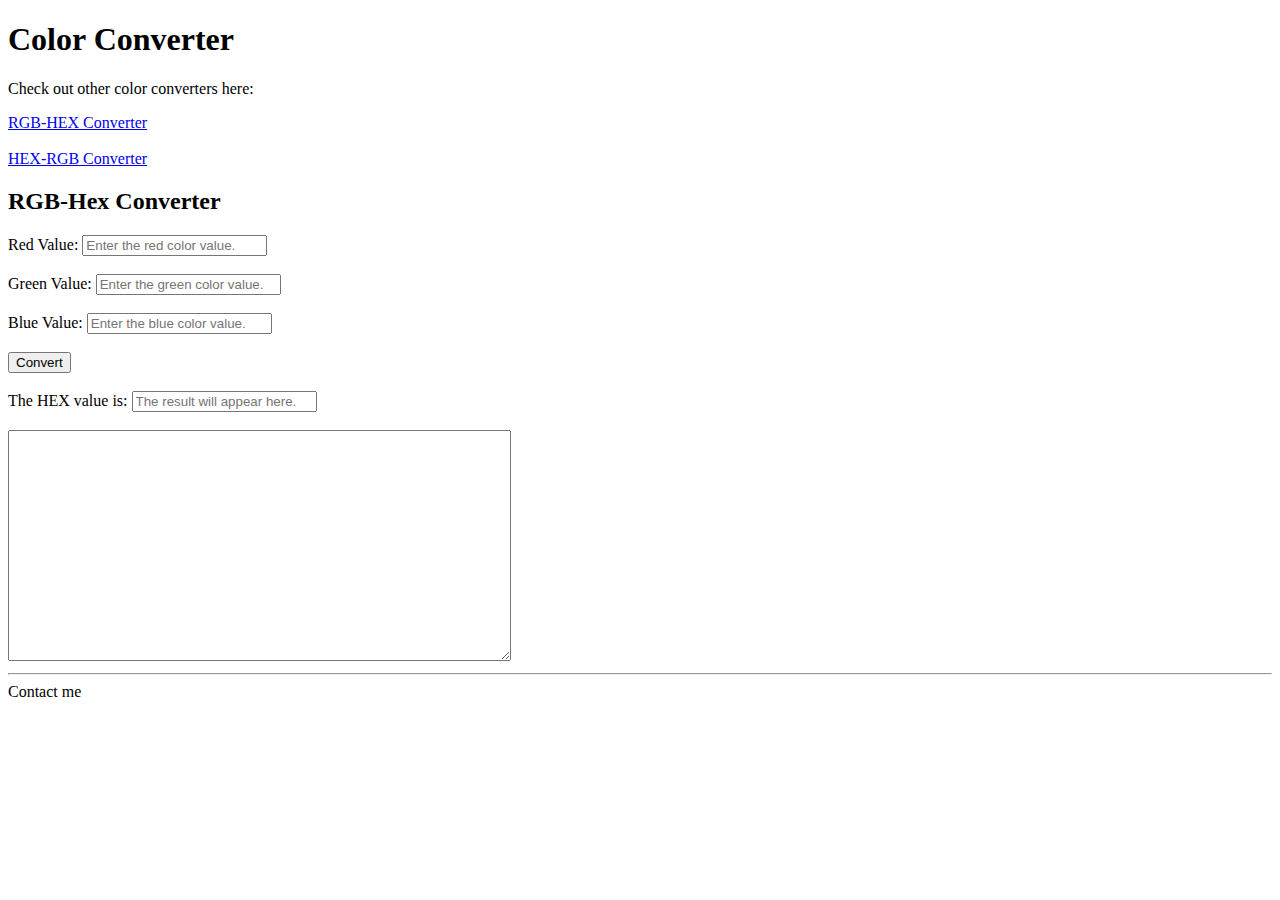
==== RGB-Hex.html @ a07d7d66 "initial logic commit" ====
<!DOCTYPE html>
<html lang="en">
<head>
  <meta charset="UTF-8">
  <meta name="viewport" content="width=device-width, initial-scale=1.0">
  <script defer src="./RGB-Hex.js"></script>
  <title>Color Converter</title>
</head>
<body>
  <header>
    <h1>Color Converter</h1>
  </header>

  <nav>
    <p>Check out other color converters here:</p>
    <a href= "#">RGB-HEX Converter</a>
    <br><br>
    <a href= "./HEX-RGB.html">HEX-RGB Converter</a>            
  </nav>

  <main>
    <h2>RGB-Hex Converter</h2>
    <label for="red">Red Value: </label>
    <input type="text" id="red-input" placeholder="Enter the red color value."></input>
    <br><br>
    <label for="green">Green Value: </label>
    <input type="text" id="green-input" placeholder="Enter the green color value."></input>
    <br><br>
    <label for="blue">Blue Value: </label>
    <input type="text" id="blue-input" placeholder="Enter the blue color value."></input>
    <br><br>
    <input type="button" id="convert-button" value= "Convert">
    <br><br>
    <label for="hex-value">The HEX value is: </label>
    <input type="text" id="hex-value" placeholder="The result will appear here."></input>
    <br><br>
    <textarea type="text" id="output-color" rows="15" cols="60"></textarea>
    
  </main>
  <hr>

  <footer>
    Contact me



  </footer>

  
</body>
</html>
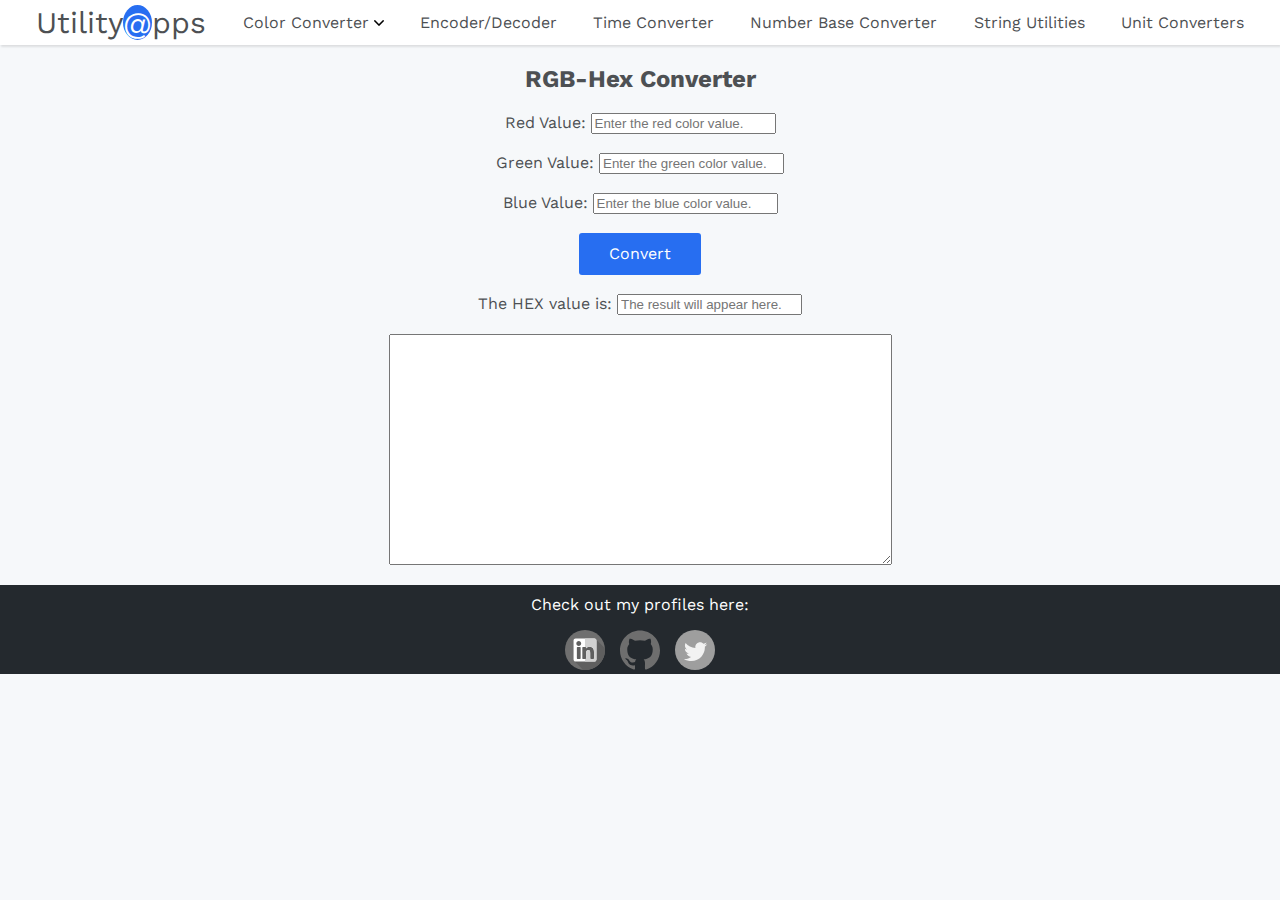
==== commit 724d245b: "navbar,footer added" ====
--- a/RGB-Hex.html
+++ b/RGB-Hex.html
@@ -3,22 +3,43 @@
 <head>
   <meta charset="UTF-8">
   <meta name="viewport" content="width=device-width, initial-scale=1.0">
+  <link rel="stylesheet" href="./commonstyles.css">
+  <link rel="preconnect" href="https://fonts.gstatic.com">
+<link href="https://fonts.googleapis.com/css2?family=Work+Sans:wght@300;400&display=swap" rel="stylesheet">
   <script defer src="./RGB-Hex.js"></script>
   <title>Color Converter</title>
 </head>
 <body>
-  <header>
-    <h1>Color Converter</h1>
+  <header class="navbar">
+    <div style="font-size: 30px;">Utility<span style="background-color: rgb(39, 110, 241);color:white;border-radius: 50%;">@</span>pps</div>
+    
+    <div class="dropdown-nav">Color Converter <span><img class="dropdown-arrow" src="Images/down-arrow.svg"></span>
+      <div class="dropdown-content">
+        <a href="./Hex-RGB.html">Hex-RGB Converter</a>
+        <a href="#">RGB-Hex Converter</a>
+        </div>
+      </div>
+
+      <div class="other-websites">
+        <a href="https://my-encoder-decoder.netlify.app/base64encode" target="_blank">Encoder/Decoder</a>
+      </div>
+      <div class="other-websites">
+        <a href="https://my-time-stamp-converter.netlify.app/epochtohuman" target="_blank">Time Converter</a>
+      </div> 
+      <div class="other-websites">
+        <a href="https://my-number-base-converter.netlify.app/decimaltobinary" target="_blank">Number Base Converter</a>
+      </div>
+      <div class="other-websites">
+        <a href="https://my-string-utilities.netlify.app/stringutilities" target="_blank">String Utilities</a>
+      </div>
+      <div class="other-websites">
+        <a href="#" >Unit Converters</a>
+      </div >      
   </header>
 
-  <nav>
-    <p>Check out other color converters here:</p>
-    <a href= "#">RGB-HEX Converter</a>
-    <br><br>
-    <a href= "./HEX-RGB.html">HEX-RGB Converter</a>            
-  </nav>
 
   <main>
+    <div style="text-align: center;">
     <h2>RGB-Hex Converter</h2>
     <label for="red">Red Value: </label>
     <input type="text" id="red-input" placeholder="Enter the red color value."></input>
@@ -35,15 +56,18 @@
     <input type="text" id="hex-value" placeholder="The result will appear here."></input>
     <br><br>
     <textarea type="text" id="output-color" rows="15" cols="60"></textarea>
+    </div>
     
   </main>
-  <hr>
-
-  <footer>
-    Contact me
-
-
-
+  <footer style="background-color:#24292e;">
+    <div class="footer-info" style="text-align: center;color:white;">
+      <p style="padding-top: 10px;">Check out my profiles here:</p>
+       <div class="footer-logo" >
+         <a href="https://www.linkedin.com/in/subham-mitra/" target="_blank"><img src="Images/linkedin.svg"></a>
+         <a style="margin-left: 10px;margin-right: 10px;" href="https://github.com/subham2107" target="_blank"><img src="Images/github.svg"></a>
+         <a href="https://twitter.com/subham2107" target="_blank"><img src="Images/twitter.svg"></a>
+        </div>
+    </div>
   </footer>
 
   
--- a/commonstyles.css
+++ b/commonstyles.css
@@ -0,0 +1,126 @@
+body{
+  margin:0;
+  background-color: #f6f8fa;
+  font-family: 'Work Sans', sans-serif;
+  color:rgb(77, 80, 83);
+}
+#encode-button,
+#decode-button,
+#generate-button,
+#convert-button {
+  background-color: #276ef1;
+  color: #fff;
+  font-size: 16px;
+  line-height: 1.4;
+  padding: 10px 30px;
+  border-radius: 3px;
+  cursor: pointer;
+  border: none;
+  font-family: inherit;
+      
+}
+
+#reset-button {
+background-color: #f12e27;
+color: #fff;
+font-size: 16px;
+line-height: 1.4;
+padding: 10px 30px;
+border-radius: 3px;
+cursor: pointer;
+border: none;
+font-family: inherit;
+
+}
+.dropdown-content a {
+  display: block;
+  text-decoration: none;
+  min-width: 180px;
+  padding-left: 10px;
+  padding-right: 10px;
+  line-height: 40px;
+  color:#555555;
+  background-color: #f6f8fa;
+  box-shadow: 1px 2px 2px rgb(0 0 0 / 10%), -1px -1px 2px rgb(0 0 0 / 8%);
+}
+
+.dropdown-content{
+  display: none;
+}
+
+.dropdown-nav:hover .dropdown-content{
+      display: block;
+      position: absolute;
+} 
+
+.dropdown-nav:hover{
+  cursor: pointer;
+  color:#388bfd;
+}
+
+.other-websites a{
+  color:rgb(77, 80, 83);;
+  text-decoration: none;
+}
+
+.other-websites a:hover{
+  color:#388bfd;
+  text-decoration:underline;
+}
+
+.navbar {
+      display: flex;
+      justify-content: space-evenly;
+      align-content: center;
+      line-height: 45px;
+      background-color: white;
+      position: sticky;
+      top: 0;
+      box-shadow: 1px 2px 2px rgb(0 0 0 / 10%), -1px -1px 2px rgb(0 0 0 / 8%);
+      
+} 
+
+/*.main-content{
+  display:flex;
+  justify-content: center;
+  flex-direction: column;
+  align-items: center;
+ /* max-height: 600px;
+  min-height: 600px;
+  max-width: 600px;
+  min-width: 600px;
+  margin: 0 auto;
+  display:inline;
+  margin: 0 auto;
+} */
+
+.dropdown-arrow{
+  height: 10px;
+  width: 10px
+}
+
+
+.content-info{
+  margin: auto;
+  max-width: 1000px;    
+}
+
+.content-info a{
+  color:rgb(77, 80, 83);;
+  text-decoration: none;
+}
+.content-info a:hover{
+  text-decoration:underline;
+
+}
+
+.footer-logo img{
+  height: 40px;
+  width: 40px;
+  filter: grayscale(100%);
+}
+
+.footer-logo img:hover{
+  filter: grayscale(0%);
+  
+}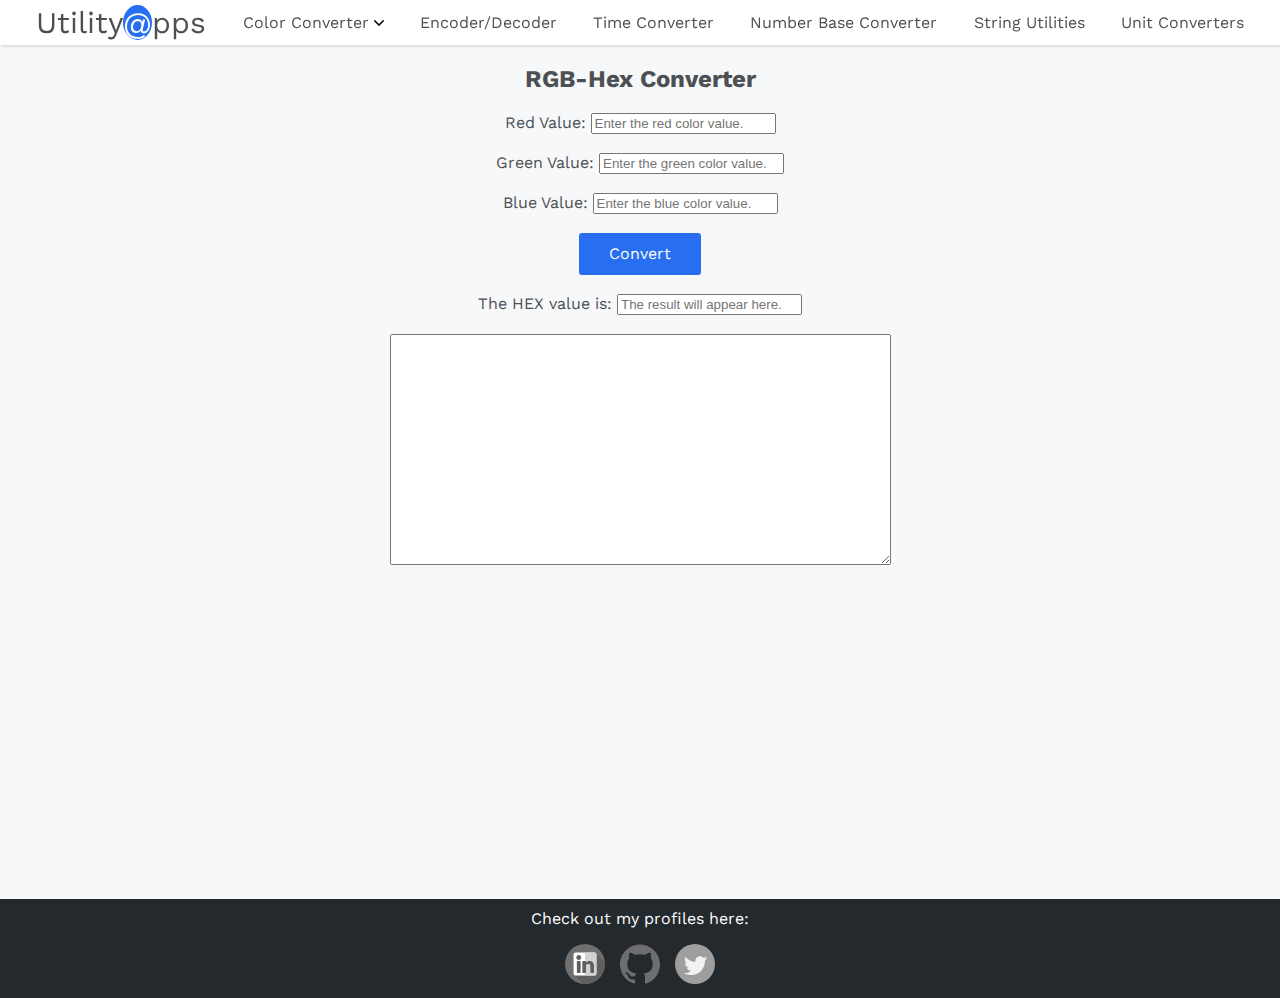
==== commit aa6b7863: "footer improved" ====
--- a/RGB-Hex.html
+++ b/RGB-Hex.html
@@ -10,6 +10,7 @@
   <title>Color Converter</title>
 </head>
 <body>
+  <div class="non-footer">
   <header class="navbar">
     <div style="font-size: 30px;">Utility<span style="background-color: rgb(39, 110, 241);color:white;border-radius: 50%;">@</span>pps</div>
     
@@ -59,6 +60,8 @@
     </div>
     
   </main>
+</div>
+  <div class="footer-wrapper">
   <footer style="background-color:#24292e;">
     <div class="footer-info" style="text-align: center;color:white;">
       <p style="padding-top: 10px;">Check out my profiles here:</p>
@@ -69,6 +72,7 @@
         </div>
     </div>
   </footer>
+</div>
 
   
 </body>
--- a/commonstyles.css
+++ b/commonstyles.css
@@ -4,6 +4,7 @@
   font-family: 'Work Sans', sans-serif;
   color:rgb(77, 80, 83);
 }
+
 #encode-button,
 #decode-button,
 #generate-button,
@@ -114,6 +115,18 @@
 
 }
 
+.footer-wrapper{
+  min-height: 45px;
+}
+
+.non-footer {
+  min-height: calc(100vh - 17px);
+}
+
+.footer-logo{
+  padding-bottom: 10px;
+}
+
 .footer-logo img{
   height: 40px;
   width: 40px;
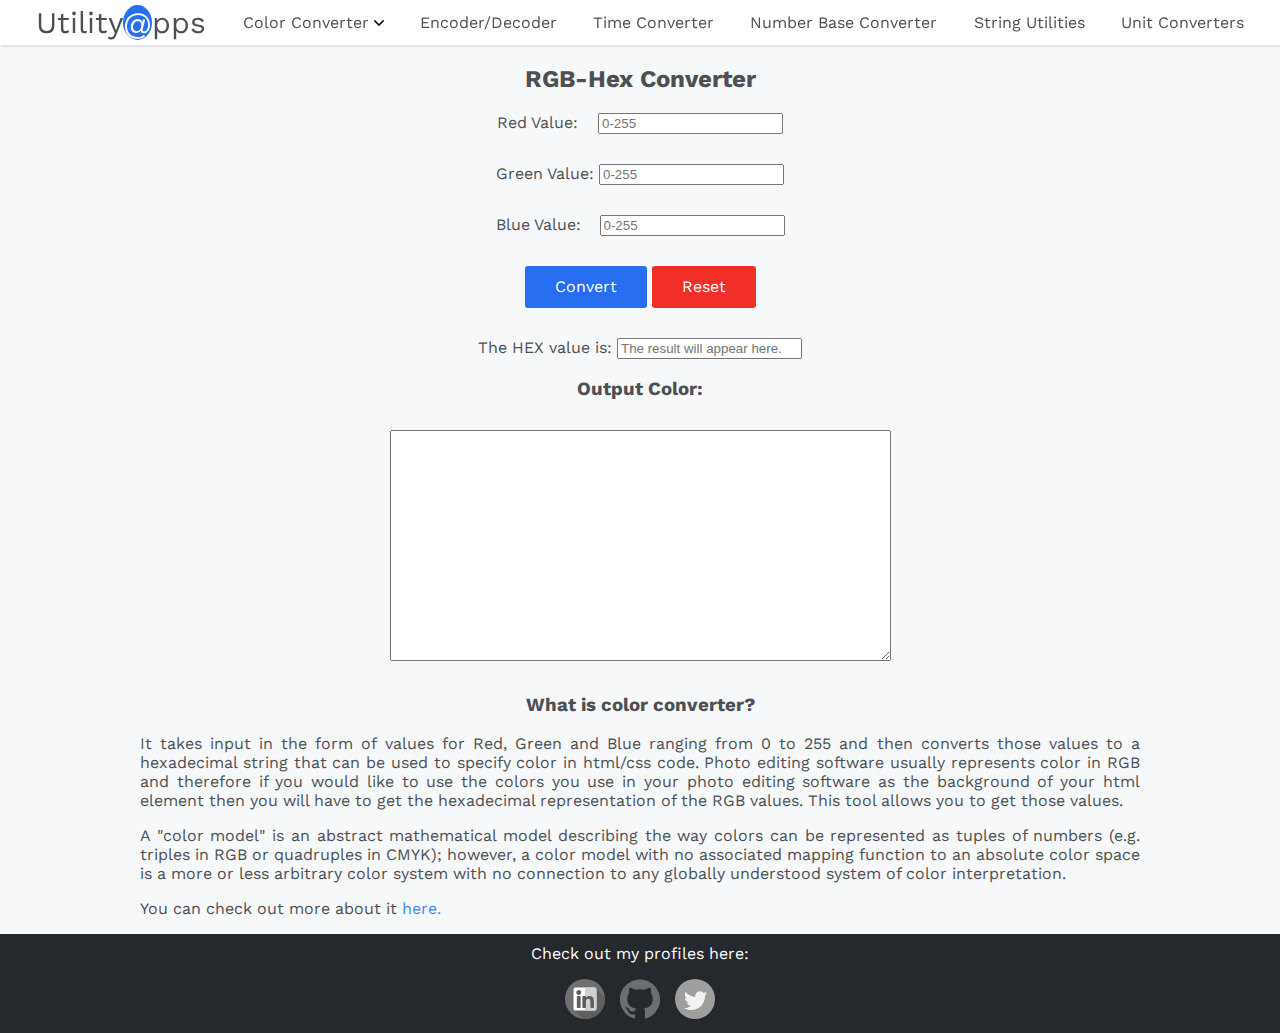
==== commit a591abff: "changed design" ====
--- a/RGB-Hex.html
+++ b/RGB-Hex.html
@@ -12,7 +12,7 @@
 <body>
   <div class="non-footer">
   <header class="navbar">
-    <div style="font-size: 30px;">Utility<span style="background-color: rgb(39, 110, 241);color:white;border-radius: 50%;">@</span>pps</div>
+    <div style="font-size: 30px;"><a style="color:rgb(77, 80, 83);text-decoration: none;" href="https://my-utility-tools.netlify.app/" target="_blank">Utility<span style="background-color: rgb(39, 110, 241);color:white;border-radius: 50%;">@</span>pps</a></div>
     
     <div class="dropdown-nav">Color Converter <span><img class="dropdown-arrow" src="Images/down-arrow.svg"></span>
       <div class="dropdown-content">
@@ -42,24 +42,40 @@
   <main>
     <div style="text-align: center;">
     <h2>RGB-Hex Converter</h2>
+    <div style="margin-bottom: 30px;">
     <label for="red">Red Value: </label>
-    <input type="text" id="red-input" placeholder="Enter the red color value."></input>
-    <br><br>
+    <input style="margin-left: 15px;" type="text" id="red-input" placeholder="0-255"></input>
+    </div>
+    <div style="margin-bottom: 30px;">
     <label for="green">Green Value: </label>
-    <input type="text" id="green-input" placeholder="Enter the green color value."></input>
-    <br><br>
+    <input type="text" id="green-input" placeholder="0-255"></input>
+  </div>
+  <div style="margin-bottom: 30px;">
     <label for="blue">Blue Value: </label>
-    <input type="text" id="blue-input" placeholder="Enter the blue color value."></input>
-    <br><br>
+    <input style="margin-left: 14px;" type="text" id="blue-input" placeholder="0-255"></input>
+  </div>
+  <div style="margin-bottom: 30px;">
     <input type="button" id="convert-button" value= "Convert">
-    <br><br>
+    <input type="button" id="reset-button" value= "Reset">
+  </div>
+  <div style="margin-bottom: 30px;">
     <label for="hex-value">The HEX value is: </label>
     <input type="text" id="hex-value" placeholder="The result will appear here."></input>
-    <br><br>
+    <h3>Output Color:</h3>
+  </div>
     <textarea type="text" id="output-color" rows="15" cols="60"></textarea>
     </div>
     
   </main>
+  <section>
+    <div class="content-info" style="text-align: justify;">
+    <h3 style="padding-top: 10px;text-align: center;">What is color converter?</h3>
+    <p>It takes input in the form of values for Red, Green and Blue ranging from 0 to 255 and then converts those values to a hexadecimal string that can be used to specify color in html/css code. Photo editing software usually represents color in RGB and therefore if you would like to use the colors you use in your photo editing software as the background of your html element then you will have to get the hexadecimal representation of the RGB values. This tool allows you to get those values.</p>
+      <p>A "color model" is an abstract mathematical model describing the way colors can be represented as tuples of numbers (e.g. triples in RGB or quadruples in CMYK); however, a color model with no associated mapping function to an absolute color space is a more or less arbitrary color system with no connection to any globally understood system of color interpretation. </p>
+     <p>You can check out more about it 
+       <a style="color:#388bfd;" href ="https://en.wikipedia.org/wiki/Color_space" target="_blank">here.</a></p>
+      </div> 
+    </section>
 </div>
   <div class="footer-wrapper">
   <footer style="background-color:#24292e;">
--- a/commonstyles.css
+++ b/commonstyles.css
@@ -1,15 +1,27 @@
 body{
-  margin:0;
-  background-color: #f6f8fa;
-  font-family: 'Work Sans', sans-serif;
-  color:rgb(77, 80, 83);
+    margin:0;
+    background-color: #f6f8fa;
+    font-family: 'Work Sans', sans-serif;
+    color:rgb(77, 80, 83);
 }
-
 #encode-button,
 #decode-button,
 #generate-button,
 #convert-button {
-  background-color: #276ef1;
+    background-color: #276ef1;
+    color: #fff;
+    font-size: 16px;
+    line-height: 1.4;
+    padding: 10px 30px;
+    border-radius: 3px;
+    cursor: pointer;
+    border: none;
+    font-family: inherit;
+        
+}
+
+#reset-button {
+  background-color: #f12e27;
   color: #fff;
   font-size: 16px;
   line-height: 1.4;
@@ -18,122 +30,129 @@
   cursor: pointer;
   border: none;
   font-family: inherit;
-      
+  
 }
+  .dropdown-content a {
+    display: block;
+    text-decoration: none;
+    min-width: 180px;
+    padding-left: 10px;
+    padding-right: 10px;
+    line-height: 40px;
+    color:#555555;
+    background-color: #f6f8fa;
+    box-shadow: 1px 2px 2px rgb(0 0 0 / 10%), -1px -1px 2px rgb(0 0 0 / 8%);
+  }
+  
+  .dropdown-content{
+    display: none;
+  }
+  
+  .dropdown-nav:hover .dropdown-content{
+        display: block;
+        position: absolute;
+  } 
 
-#reset-button {
-background-color: #f12e27;
-color: #fff;
-font-size: 16px;
-line-height: 1.4;
-padding: 10px 30px;
-border-radius: 3px;
-cursor: pointer;
-border: none;
-font-family: inherit;
+  .dropdown-nav:hover{
+    cursor: pointer;
+    color:#388bfd;
+  }
 
-}
-.dropdown-content a {
-  display: block;
-  text-decoration: none;
-  min-width: 180px;
-  padding-left: 10px;
-  padding-right: 10px;
-  line-height: 40px;
-  color:#555555;
-  background-color: #f6f8fa;
-  box-shadow: 1px 2px 2px rgb(0 0 0 / 10%), -1px -1px 2px rgb(0 0 0 / 8%);
-}
+  .other-websites a {
+    color:rgb(77, 80, 83);
+    text-decoration: none;
+  }
 
-.dropdown-content{
-  display: none;
-}
+  .other-websites a:hover{
+    color:#388bfd;
+    text-decoration:underline;
+  }
 
-.dropdown-nav:hover .dropdown-content{
-      display: block;
-      position: absolute;
-} 
+  .navbar {
+    /*added flex wrap..change in all*/
+        display: flex;
+        justify-content: space-evenly;
+        align-items: center;
+        flex-wrap: wrap;
+        align-content: center;
+        line-height: 45px;
+        background-color: white;
+        position: sticky;
+        top: 0;
+        box-shadow: 1px 2px 2px rgb(0 0 0 / 10%), -1px -1px 2px rgb(0 0 0 / 8%);
+        
+  } 
 
-.dropdown-nav:hover{
-  cursor: pointer;
-  color:#388bfd;
-}
+  /*.main-content{
+    display:flex;
+    justify-content: center;
+    flex-direction: column;
+    align-items: center;
+   /* max-height: 600px;
+    min-height: 600px;
+    max-width: 600px;
+    min-width: 600px;
+    margin: 0 auto;
+    display:inline;
+    margin: 0 auto;
+  } */
 
-.other-websites a{
-  color:rgb(77, 80, 83);;
-  text-decoration: none;
-}
-
-.other-websites a:hover{
-  color:#388bfd;
-  text-decoration:underline;
-}
-
-.navbar {
-      display: flex;
-      justify-content: space-evenly;
-      align-content: center;
-      line-height: 45px;
-      background-color: white;
-      position: sticky;
-      top: 0;
-      box-shadow: 1px 2px 2px rgb(0 0 0 / 10%), -1px -1px 2px rgb(0 0 0 / 8%);
-      
-} 
-
-/*.main-content{
-  display:flex;
-  justify-content: center;
-  flex-direction: column;
-  align-items: center;
- /* max-height: 600px;
-  min-height: 600px;
-  max-width: 600px;
-  min-width: 600px;
-  margin: 0 auto;
-  display:inline;
-  margin: 0 auto;
-} */
-
-.dropdown-arrow{
-  height: 10px;
-  width: 10px
-}
+  .dropdown-arrow{
+    height: 10px;
+    width: 10px
+  }
 
 
-.content-info{
-  margin: auto;
-  max-width: 1000px;    
-}
+  .content-info{
+    margin: auto;
+    max-width: 1000px;    
+  }
 
-.content-info a{
-  color:rgb(77, 80, 83);;
-  text-decoration: none;
-}
-.content-info a:hover{
-  text-decoration:underline;
+  .content-info a{
+    color:rgb(77, 80, 83);;
+    text-decoration: none;
+  }
+  .content-info a:hover{
+    text-decoration:underline;
 
-}
+  }
 
-.footer-wrapper{
-  min-height: 45px;
-}
+  .main-content{
+    text-align: center;
+  }
 
-.non-footer {
-  min-height: calc(100vh - 17px);
-}
+  .footer-wrapper{
+    min-height: 45px;
+  }
 
-.footer-logo{
-  padding-bottom: 10px;
-}
+  .non-footer {
+    min-height: calc(100vh - 17px);
+  }
 
-.footer-logo img{
-  height: 40px;
-  width: 40px;
-  filter: grayscale(100%);
-}
+  .footer-logo{
+    padding-bottom: 10px;
+  }
 
-.footer-logo img:hover{
-  filter: grayscale(0%);
-  
+  .footer-logo img{
+    height: 40px;
+    width: 40px;
+    filter: grayscale(100%);
+  }
+
+  .footer-logo img:hover{
+    filter: grayscale(0%);
+    
+  }
+
+  @media screen and (max-width: 925px){
+
+  textarea{
+    height: 100px;
+    width: 300px;
+
+  }
+  .content-info{
+    margin: auto;
+    max-width: 500px;    
+  }
 }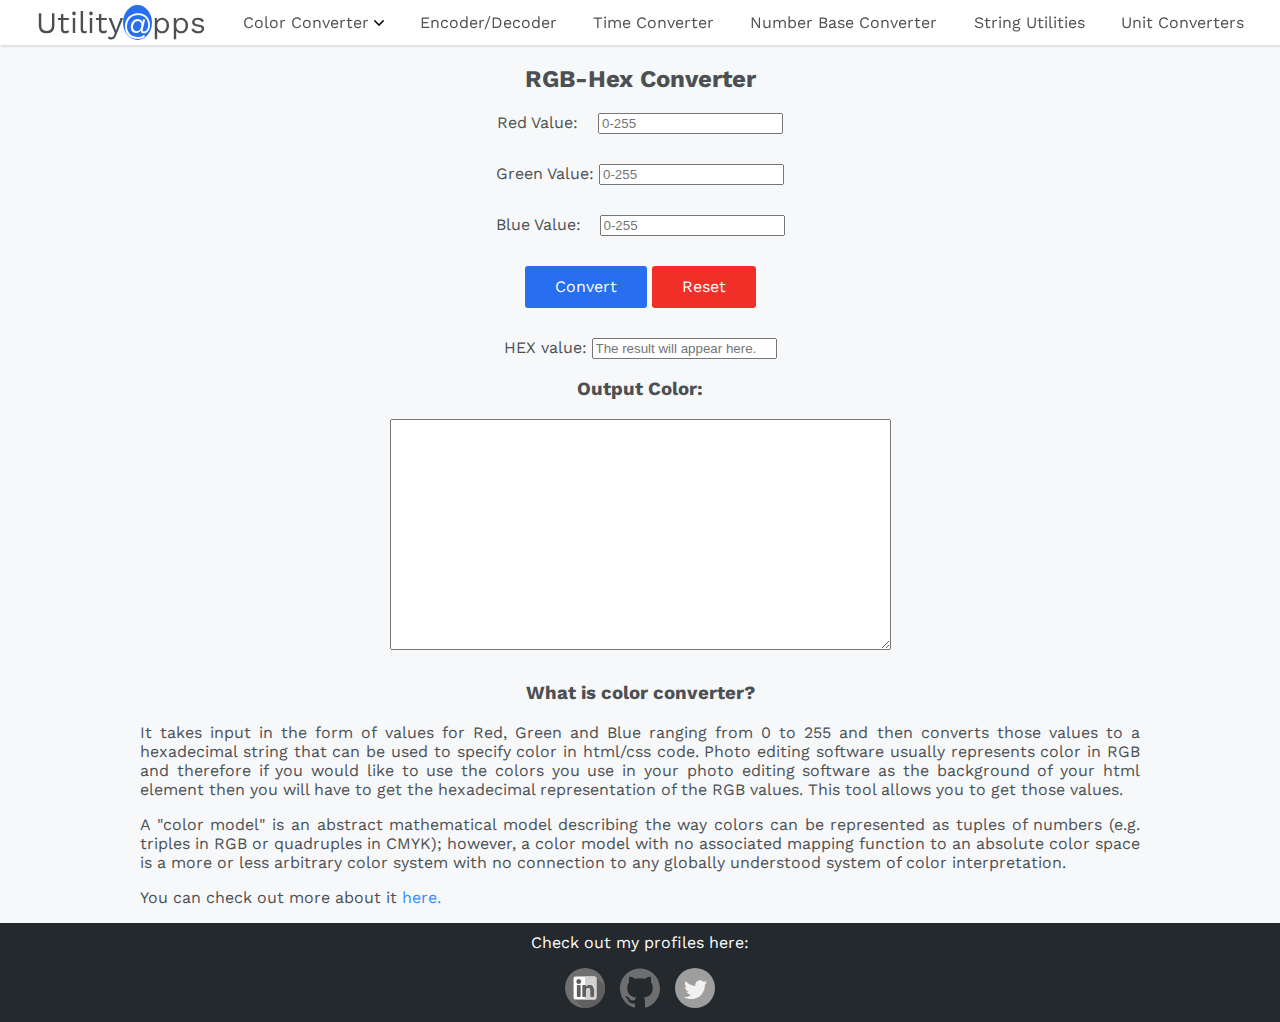
==== commit 2c41e26b: "responsive" ====
--- a/RGB-Hex.html
+++ b/RGB-Hex.html
@@ -34,14 +34,15 @@
         <a href="https://my-string-utilities.netlify.app/stringutilities" target="_blank">String Utilities</a>
       </div>
       <div class="other-websites">
-        <a href="#" >Unit Converters</a>
+        <a href="https://my-unit-converter.netlify.app/temperature.html" target="_blank" >Unit Converters</a>
       </div >      
   </header>
 
 
   <main>
-    <div style="text-align: center;">
-    <h2>RGB-Hex Converter</h2>
+    
+    <h2 style="text-align: center;">RGB-Hex Converter</h2>
+    <div class="input-output">
     <div style="margin-bottom: 30px;">
     <label for="red">Red Value: </label>
     <input style="margin-left: 15px;" type="text" id="red-input" placeholder="0-255"></input>
@@ -58,13 +59,16 @@
     <input type="button" id="convert-button" value= "Convert">
     <input type="button" id="reset-button" value= "Reset">
   </div>
-  <div style="margin-bottom: 30px;">
-    <label for="hex-value">The HEX value is: </label>
-    <input type="text" id="hex-value" placeholder="The result will appear here."></input>
-    <h3>Output Color:</h3>
+  <div>
+    <label for="hex-value">HEX value: </label>
+    <input type="text" id="hex-value" placeholder="The result will appear here." readonly></input>
+    <h3 style="text-align: center;">Output Color:</h3>
   </div>
-    <textarea type="text" id="output-color" rows="15" cols="60"></textarea>
+  <div>
+    <textarea type="text" id="output-color" rows="15" cols="60" readonly></textarea>
     </div>
+  </div>
+    
     
   </main>
   <section>
--- a/commonstyles.css
+++ b/commonstyles.css
@@ -83,19 +83,12 @@
         
   } 
 
-  /*.main-content{
+  .input-output{
     display:flex;
+    flex-direction: column;
     justify-content: center;
-    flex-direction: column;
     align-items: center;
-   /* max-height: 600px;
-    min-height: 600px;
-    max-width: 600px;
-    min-width: 600px;
-    margin: 0 auto;
-    display:inline;
-    margin: 0 auto;
-  } */
+  }
 
   .dropdown-arrow{
     height: 10px;
@@ -117,9 +110,7 @@
 
   }
 
-  .main-content{
-    text-align: center;
-  }
+
 
   .footer-wrapper{
     min-height: 45px;
@@ -144,15 +135,63 @@
     
   }
 
-  @media screen and (max-width: 925px){
+ 
 
+@media screen and (max-width: 1045px){
+
+  
+  .content-info{
+    margin: auto;
+    max-width: 800px;    
+  }
+}
+
+@media screen and (max-width: 830px){
+
+  
+  .content-info{
+    margin: auto;
+    max-width: 600px;    
+  }
+}
+
+@media screen and (max-width: 625px){
+
+  
   textarea{
-    height: 100px;
-    width: 300px;
+    height: 90px;
+    width: 270px;
 
   }
   .content-info{
     margin: auto;
-    max-width: 500px;    
+    max-width: 400px;    
   }
-}+}
+
+@media screen and (max-width: 430px){
+
+  
+  textarea{
+    height: 70px;
+    width: 210px;
+
+  }
+  .content-info{
+    margin: auto;
+    max-width: 300px;    
+  }
+}
+
+@media screen and (max-width: 365px){
+
+  #hex-input{
+    width:70px;
+  }
+
+  .content-info{
+    margin: auto;
+    max-width: 280px;    
+  }
+}
+
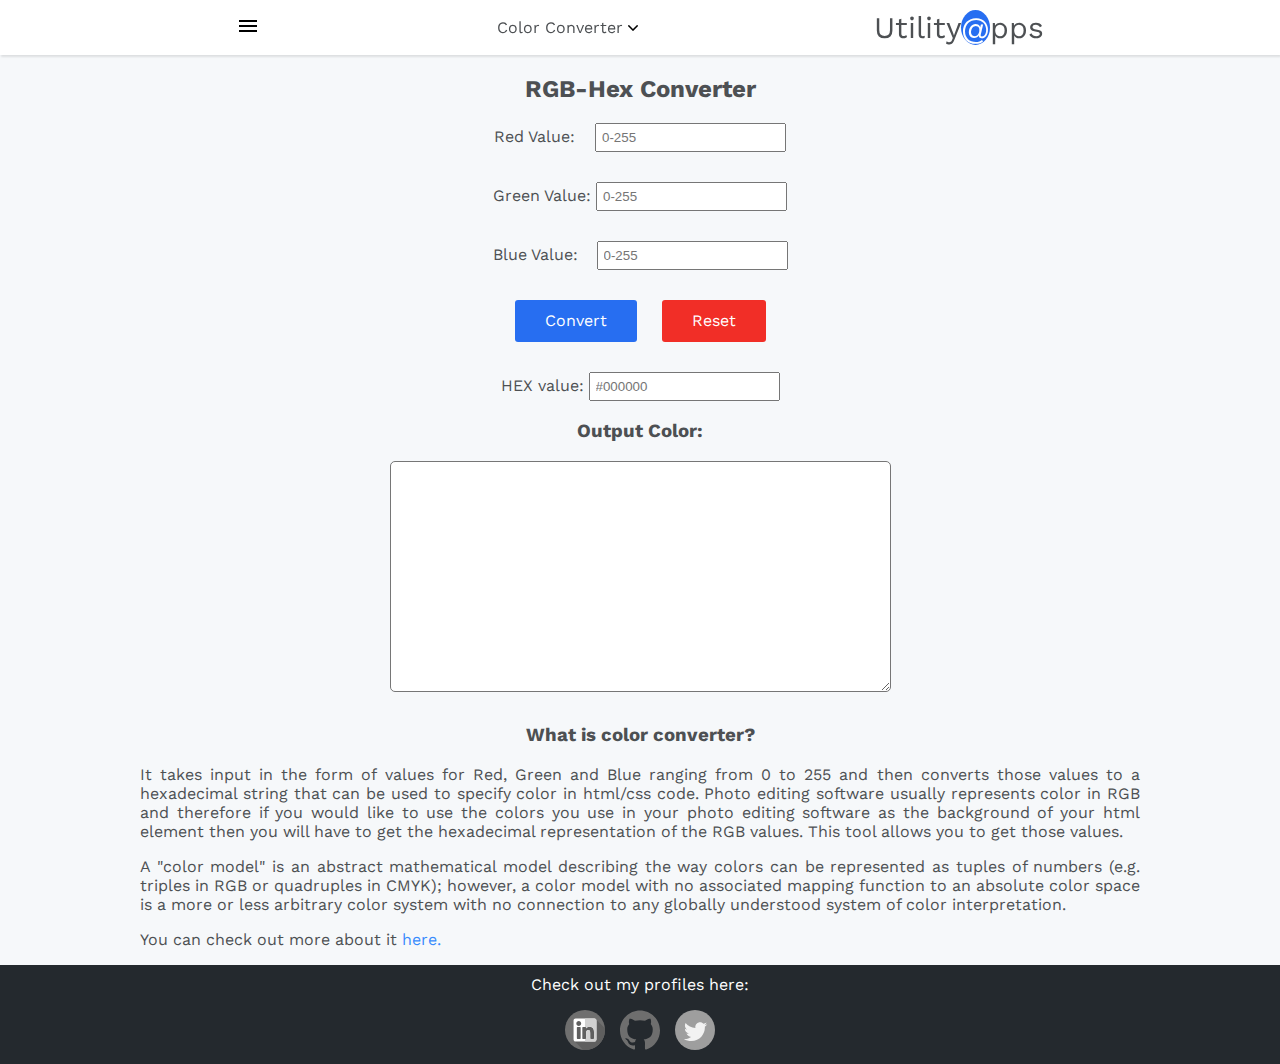
==== commit 1edbe99e: "improved layout" ====
--- a/RGB-Hex.html
+++ b/RGB-Hex.html
@@ -12,7 +12,16 @@
 <body>
   <div class="non-footer">
   <header class="navbar">
-    <div style="font-size: 30px;"><a style="color:rgb(77, 80, 83);text-decoration: none;" href="https://my-utility-tools.netlify.app/" target="_blank">Utility<span style="background-color: rgb(39, 110, 241);color:white;border-radius: 50%;">@</span>pps</a></div>
+    <div class="dropdown-nav" ><img id="hamburger" style="margin-top: 14px;" src ="Images/menu-24px.svg">
+      <div class="dropdown-content">
+        <a href="https://my-encoder-decoder.netlify.app/base64encode" target="_blank">Encoder/Decoder</a>
+        <a href="https://my-string-utilities.netlify.app/stringutilities" target="_blank">String Utilities</a>
+        <a href="https://my-time-stamp-converter.netlify.app/epochtohuman" target="_blank">Time Converter</a>
+        <a href="https://my-unit-converter.netlify.app/temperature.html" target="_blank" >Unit Converters</a>
+        <a href="https://my-number-base-converter.netlify.app/decimaltobinary" target="_blank">Number Base Converter</a>
+
+      </div>
+    </div>
     
     <div class="dropdown-nav">Color Converter <span><img class="dropdown-arrow" src="Images/down-arrow.svg"></span>
       <div class="dropdown-content">
@@ -21,21 +30,8 @@
         </div>
       </div>
 
-      <div class="other-websites">
-        <a href="https://my-encoder-decoder.netlify.app/base64encode" target="_blank">Encoder/Decoder</a>
-      </div>
-      <div class="other-websites">
-        <a href="https://my-time-stamp-converter.netlify.app/epochtohuman" target="_blank">Time Converter</a>
-      </div> 
-      <div class="other-websites">
-        <a href="https://my-number-base-converter.netlify.app/decimaltobinary" target="_blank">Number Base Converter</a>
-      </div>
-      <div class="other-websites">
-        <a href="https://my-string-utilities.netlify.app/stringutilities" target="_blank">String Utilities</a>
-      </div>
-      <div class="other-websites">
-        <a href="https://my-unit-converter.netlify.app/temperature.html" target="_blank" >Unit Converters</a>
-      </div >      
+      <div class="util"><a style="color:rgb(77, 80, 83);text-decoration: none;" href="https://my-utility-tools.netlify.app/" target="_blank">Utility<span style="background-color: rgb(39, 110, 241);color:white;border-radius: 50%;">@</span>pps</a></div>
+             
   </header>
 
 
@@ -45,15 +41,15 @@
     <div class="input-output">
     <div style="margin-bottom: 30px;">
     <label for="red">Red Value: </label>
-    <input style="margin-left: 15px;" type="text" id="red-input" placeholder="0-255"></input>
+    <input style="margin-left: 15px;" type="text" id="red-input" maxlength="3" placeholder="0-255"></input>
     </div>
     <div style="margin-bottom: 30px;">
     <label for="green">Green Value: </label>
-    <input type="text" id="green-input" placeholder="0-255"></input>
+    <input type="text" id="green-input" maxlength="3" placeholder="0-255"></input>
   </div>
   <div style="margin-bottom: 30px;">
     <label for="blue">Blue Value: </label>
-    <input style="margin-left: 14px;" type="text" id="blue-input" placeholder="0-255"></input>
+    <input style="margin-left: 14px;" type="text" id="blue-input" maxlength="3" placeholder="0-255"></input>
   </div>
   <div style="margin-bottom: 30px;">
     <input type="button" id="convert-button" value= "Convert">
@@ -61,7 +57,7 @@
   </div>
   <div>
     <label for="hex-value">HEX value: </label>
-    <input type="text" id="hex-value" placeholder="The result will appear here." readonly></input>
+    <input type="text" id="hex-value" placeholder="#000000" readonly></input>
     <h3 style="text-align: center;">Output Color:</h3>
   </div>
   <div>
--- a/commonstyles.css
+++ b/commonstyles.css
@@ -30,7 +30,16 @@
   cursor: pointer;
   border: none;
   font-family: inherit;
-  
+  margin-left: 20px;
+}
+
+.util{
+  font-size: 30px;
+}
+
+#hamburger:active{
+  background-color:#d4d4d4;
+
 }
   .dropdown-content a {
     display: block;
@@ -47,6 +56,11 @@
   .dropdown-content{
     display: none;
   }
+
+  .dropdown-content a:hover{
+    color:#388bfd;
+    background-color: #e7e7e7; 
+  }
   
   .dropdown-nav:hover .dropdown-content{
         display: block;
@@ -58,14 +72,13 @@
     color:#388bfd;
   }
 
-  .other-websites a {
-    color:rgb(77, 80, 83);
-    text-decoration: none;
-  }
-
-  .other-websites a:hover{
-    color:#388bfd;
-    text-decoration:underline;
+  textarea{
+    border-radius: 5px;
+  }
+
+  input{
+    padding: 5px;
+    
   }
 
   .navbar {
@@ -172,14 +185,14 @@
 @media screen and (max-width: 430px){
 
   
-  textarea{
-    height: 70px;
-    width: 210px;
-
-  }
+  
   .content-info{
     margin: auto;
     max-width: 300px;    
+  }
+
+  .util{
+    font-size: 22px;
   }
 }
 
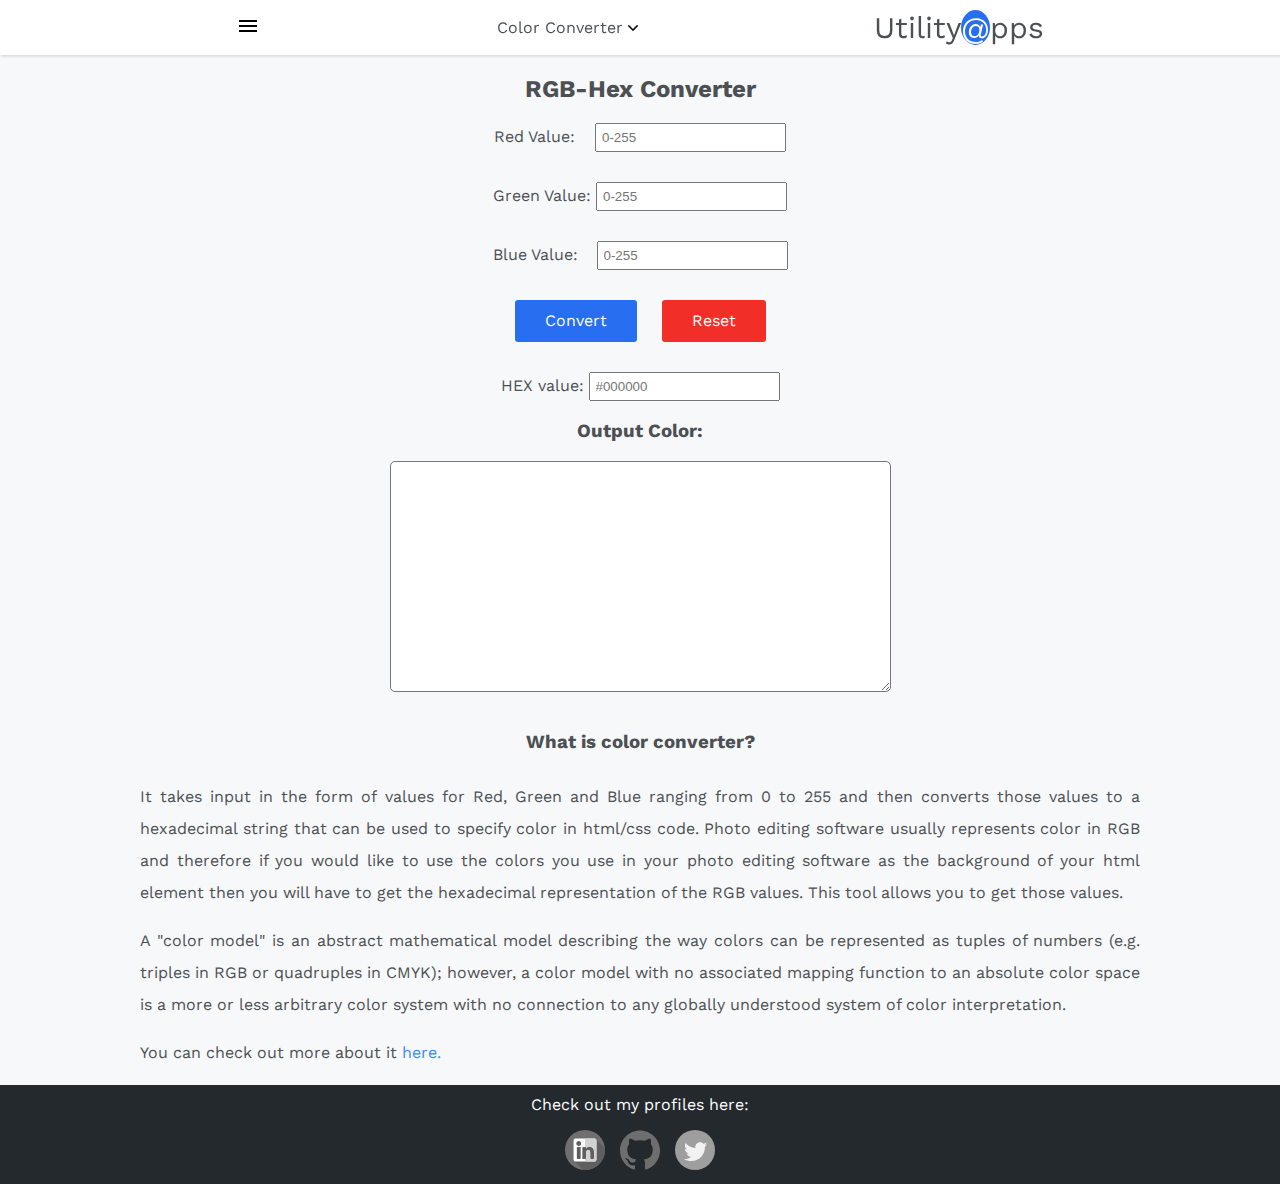
==== commit 01c8214d: "dropdown improved" ====
--- a/RGB-Hex.html
+++ b/RGB-Hex.html
@@ -14,12 +14,12 @@
   <header class="navbar">
     <div class="dropdown-nav" ><img id="hamburger" style="margin-top: 14px;" src ="Images/menu-24px.svg">
       <div class="dropdown-content">
+        <a href="https://my-string-utilities.netlify.app/stringutilities" target="_blank">String Utilities</a>
+        <a href="https://my-unit-converter.netlify.app/temperature.html" target="_blank" >Unit Converter</a>
+        <a href="https://my-time-stamp-converter.netlify.app/epochtohuman" target="_blank">Time Converter</a>
+        <a href="https://my-number-base-converter.netlify.app/decimaltobinary" target="_blank">Base Converter</a>
         <a href="https://my-encoder-decoder.netlify.app/base64encode" target="_blank">Encoder/Decoder</a>
-        <a href="https://my-string-utilities.netlify.app/stringutilities" target="_blank">String Utilities</a>
-        <a href="https://my-time-stamp-converter.netlify.app/epochtohuman" target="_blank">Time Converter</a>
-        <a href="https://my-unit-converter.netlify.app/temperature.html" target="_blank" >Unit Converters</a>
-        <a href="https://my-number-base-converter.netlify.app/decimaltobinary" target="_blank">Number Base Converter</a>
-
+      
       </div>
     </div>
     
--- a/commonstyles.css
+++ b/commonstyles.css
@@ -111,7 +111,8 @@
 
   .content-info{
     margin: auto;
-    max-width: 1000px;    
+    max-width: 1000px;   
+    line-height: 2; 
   }
 
   .content-info a{
